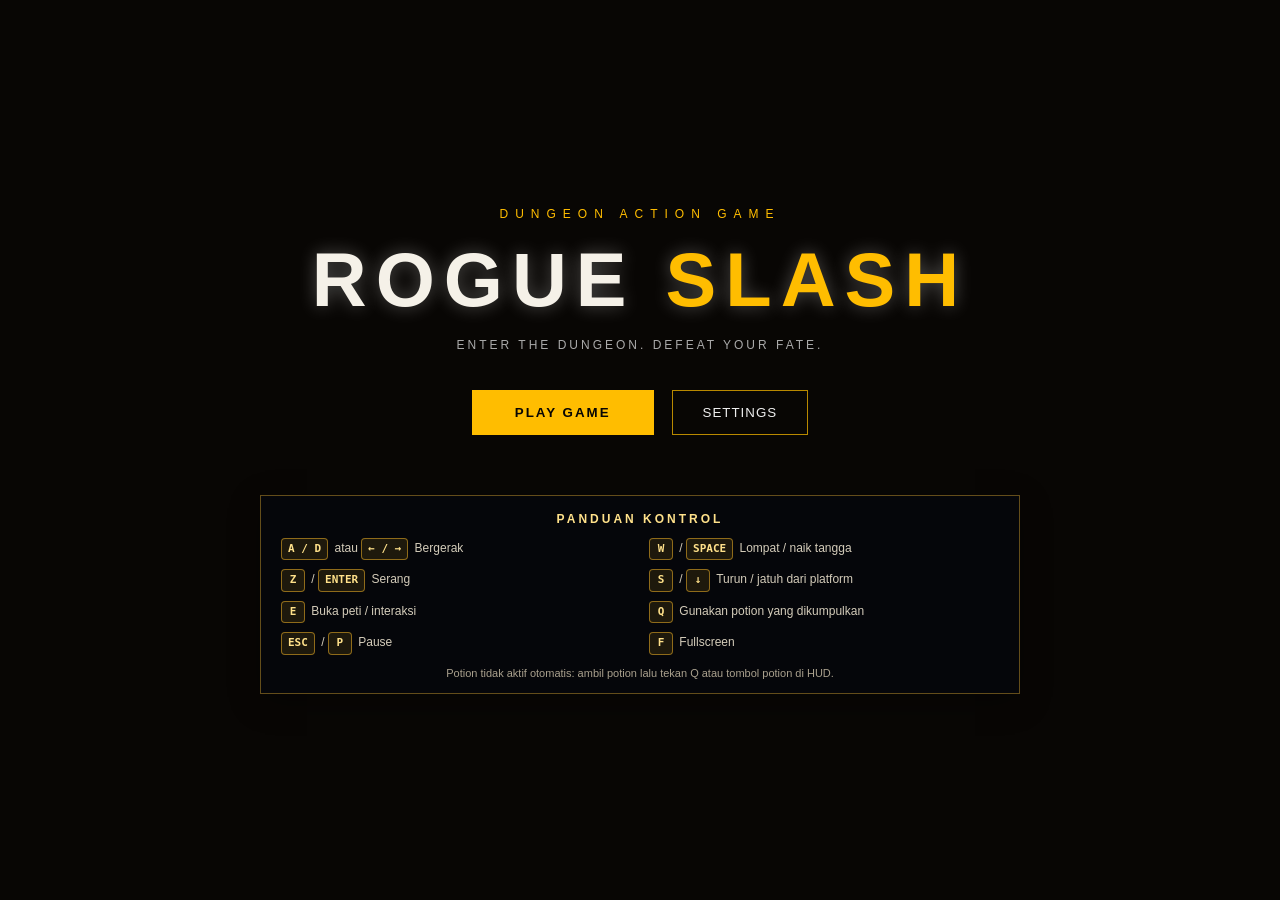
==== index.html @ 0fc967c1 "Add files via upload" ====
<!DOCTYPE html>
<html lang="id">
<head>
    <meta charset="UTF-8">
    <meta name="viewport" content="width=device-width, initial-scale=1.0, viewport-fit=cover">
    <title>ROGUE SLASH</title>
    <link rel="stylesheet" href="style.css">
</head>
<body>

    <canvas id="gameCanvas"></canvas>
    <div id="fps-counter">0 FPS</div>

    <!-- HUD GAME -->
    <div id="game-hud" aria-hidden="true">
        <div id="hp-widget">
            <canvas id="hpCanvas" width="780" height="73"></canvas>
            <div id="stage-label">STAGE I-1</div>
            <div id="buff-bar" aria-label="Persediaan potion">
                <span class="buff" data-buff="atk" title="Potion damage"><i></i><b>x0</b></span>
                <span class="buff" data-buff="spd" title="Potion speed"><i></i><b>x0</b></span>
                <span class="buff" data-buff="hp" title="Potion healing"><i></i><b>x0</b></span>
            </div>
            <button id="potion-button" type="button" onclick="consumePotion()" aria-label="Gunakan potion (Q)">
                <span id="potion-count">0</span><small>Q / GUNAKAN</small>
            </button>
        </div>

        <div id="top-game-buttons">
            <button id="pause-button" type="button"
                    onclick="togglePause()" aria-label="Pause" title="Pause (Esc / P)"></button>

            <button id="btn-fullscreen" type="button" onclick="toggleFullscreen(); this.blur();"
                    aria-label="Fullscreen" title="Fullscreen (F)"></button>
        </div>

        <div id="minimap-widget">
            <canvas id="minimapCanvas" width="420" height="170"></canvas>
            <img src="assets/img/frame_minimap.png" alt="" class="minimap-frame">
        </div>
    </div>

    <button id="interact-prompt" type="button" onclick="interactNearby()" aria-hidden="true">E · BUKA PETI</button>
    <div id="control-feedback" aria-live="polite"></div>

    <!-- BANNER AWAL STAGE -->
    <div id="stage-banner" aria-live="polite">
        <p class="sb-eyebrow">DUNGEON</p>
        <h1 id="sb-title">STAGE I-1</h1>
        <div class="sb-line"></div>
        <p id="sb-note"></p>
    </div>

    <!-- PAUSE MENU -->
    <section id="pause-screen" aria-hidden="true">
        <div class="pause-panel">
            <p class="pause-eyebrow">ROGUE SLASH</p>
            <h1>PAUSED</h1>
            <button class="gold-button" type="button" onclick="resumeGame()">RESUME</button>
            <button class="outline-button" type="button" onclick="openPauseSettings()">SETTINGS</button>
            <button class="outline-button" type="button" onclick="quitToMenu()">MAIN MENU</button>
        </div>
    </section>

    <!-- STAGE CLEAR: artwork sudah memuat judul, label statistik, dan tombol NEXT STAGE.
         Area klik dibuat transparan agar tidak menggandakan teks/tombol di atas aset. -->
    <section id="clear-screen" class="end-screen" aria-hidden="true">
        <div class="end-wrap asset-end-wrap">
            <div class="art-panel victory-art">
                <div class="art-stats" aria-live="polite">
                    <span id="cl-v0">0</span><span id="cl-v1">0</span><span id="cl-v2">0:00</span>
                </div>
                <button id="cl-next" class="asset-hotspot next-hotspot" type="button"
                        onclick="nextStage()" aria-label="Next Stage" title="Next Stage"></button>
            </div>
            <div class="asset-end-actions" aria-label="Aksi setelah stage selesai">
                <button id="cl-menu" class="asset-image-button" type="button" onclick="quitToMenu()"
                        aria-label="Main Menu" title="Main Menu">
                    <img src="assets/img/ui_main_menu.png" alt="Main Menu" draggable="false">
                </button>
                <button id="cl-retry" class="asset-image-button" type="button" onclick="retryStage()"
                        aria-label="Ulangi Stage" title="Ulangi Stage">
                    <img src="assets/img/ui_retry_stage.png" alt="Restart Level" draggable="false">
                </button>
            </div>
        </div>
    </section>

    <!-- GAME OVER: kedua tombol sudah tercetak di lose.png. -->
    <section id="death-screen" class="end-screen" aria-hidden="true">
        <div class="end-wrap asset-end-wrap">
            <div class="art-panel failed-art">
                <div class="art-stats" aria-live="polite">
                    <span id="dt-v0">0</span><span id="dt-v1">0</span><span id="dt-v2">0:00</span>
                </div>
                <button id="dt-retry" class="asset-hotspot death-retry-hotspot" type="button"
                        onclick="restartRun()" aria-label="Restart Level" title="Restart Level"></button>
                <button id="dt-menu" class="asset-hotspot death-menu-hotspot" type="button"
                        onclick="quitToMenu()" aria-label="Main Menu" title="Main Menu"></button>
            </div>
        </div>
    </section>

    <!-- LOADING -->
    <section id="loading-screen" aria-hidden="true">
        <div class="ld-box">
            <p class="eyebrow">ROGUE SLASH</p>
            <h2 id="ld-title">MEMUAT...</h2>
            <div class="ld-bar"><div id="ld-fill"></div></div>
            <p id="ld-step">Menyiapkan aset</p>
            <p id="ld-tip"></p>
        </div>
    </section>

    <!-- UI LAYER -->
    <div id="ui-layer">

        <!-- MAIN MENU -->
        <section id="main-menu" class="screen active">
            <div class="main-panel">
                <p class="eyebrow">DUNGEON ACTION GAME</p>
                <h1>ROGUE <span>SLASH</span></h1>
                <p class="menu-subtitle">
                    ENTER THE DUNGEON. DEFEAT YOUR FATE.
                </p>

                <div class="menu-buttons">
                    <button class="gold-button" id="btn-play" onclick="openCharSelect()">
                        PLAY GAME
                    </button>
                    <button class="outline-button" onclick="showScreen('settings')">
                        SETTINGS
                    </button>
                </div>
                <p class="menu-best" id="menu-best"></p>
                <div class="controls-guide" aria-label="Panduan tombol permainan">
                    <h2>PANDUAN KONTROL</h2>
                    <div class="guide-grid">
                        <span><kbd>A / D</kbd> atau <kbd>← / →</kbd> Bergerak</span>
                        <span><kbd>W</kbd> / <kbd>SPACE</kbd> Lompat / naik tangga</span>
                        <span><kbd>Z</kbd> / <kbd>ENTER</kbd> Serang</span>
                        <span><kbd>S</kbd> / <kbd>↓</kbd> Turun / jatuh dari platform</span>
                        <span><kbd>E</kbd> Buka peti / interaksi</span>
                        <span><kbd>Q</kbd> Gunakan potion yang dikumpulkan</span>
                        <span><kbd>ESC</kbd> / <kbd>P</kbd> Pause</span>
                        <span><kbd>F</kbd> Fullscreen</span>
                    </div>
                    <p>Potion tidak aktif otomatis: ambil potion lalu tekan Q atau tombol potion di HUD.</p>
                </div>
            </div>
        </section>

        <!-- PILIH KARAKTER -->
        <section id="char-select" class="screen">
            <div class="cs-shell">
                <p class="eyebrow">NEW RUN</p>
                <h1>PILIH KARAKTER</h1>

                <div class="cs-cards" id="cs-cards">
                    <button class="cs-card selected" data-hero="knight" type="button">
                        <canvas width="220" height="260"></canvas>
                        <h2>KSATRIA</h2>
                        <p>Seimbang. Tebasan kuat.</p>
                        <span class="cs-stat">DAMAGE 25 &middot; SPEED 5.0</span>
                    </button>
                    <button class="cs-card" data-hero="knightess" type="button">
                        <canvas width="220" height="260"></canvas>
                        <h2>KSATRIA PUTRI</h2>
                        <p>Gesit. Serangan cepat.</p>
                        <span class="cs-stat">DAMAGE 22 &middot; SPEED 5.5</span>
                    </button>
                </div>

                <div class="cs-skin">
                    <span class="cs-skin-title">SKIN</span>
                    <div id="skin-list"></div>
                </div>

                <div class="cs-actions">
                    <button class="outline-button" onclick="showScreen('main-menu')">KEMBALI</button>
                    <button class="gold-button" onclick="confirmCharacter()">MULAI RUN</button>
                </div>
            </div>
        </section>

        <!-- SETTINGS -->
        <section id="settings" class="screen">
            <div class="settings-shell">
                <header class="settings-header">
                    <h1>SETTINGS</h1>
                    <button class="outline-button"
                            onclick="showScreen('key-bindings')">
                        KEY BINDINGS
                    </button>
                </header>

                <p class="settings-note">
                    SOME SETTINGS CAN ONLY BE CHANGED IN THE MAIN MENU
                </p>

                <div class="settings-layout">
                    <nav class="settings-nav">
                        <button class="nav-tab active"
                                onclick="selectSettingsTab('game', this)">
                            Game
                        </button>
                        <button class="nav-tab"
                                onclick="selectSettingsTab('controls', this)">
                            Controls
                        </button>
                        <button class="nav-tab"
                                onclick="selectSettingsTab('video', this)">
                            Video
                        </button>
                        <button class="return-button"
                                onclick="settingsReturn()">
                            Return
                        </button>
                    </nav>

                    <div class="settings-panel">

                        <div id="tab-game" class="settings-tab active">
                            <h2>GAME</h2>

                            <div class="setting-row">
                                <label for="diff-select">Difficulty</label>
                                <select id="diff-select">
                                    <option value="0.5">Easy</option>
                                    <option value="1" selected>Standard</option>
                                    <option value="2">Hard</option>
                                </select>
                            </div>

                            <div class="setting-row">
                                <label for="sound-toggle">Sound effects</label>
                                <input type="checkbox" id="sound-toggle" checked>
                            </div>
                        </div>

                        <div id="tab-controls" class="settings-tab">
                            <h2>CONTROLS</h2>

                            <div class="setting-row">
                                <span>Move left / right</span>
                                <strong>A / D</strong>
                            </div>

                            <div class="setting-row">
                                <span>Jump</span>
                                <strong>W / SPACE</strong>
                            </div>

                            <div class="setting-row">
                                <span>Attack</span>
                                <strong>Z / ENTER</strong>
                            </div>

                            <div class="setting-row">
                                <label for="mobile-controls-toggle">
                                    Show touch UI buttons
                                </label>
                                <input type="checkbox"
                                       id="mobile-controls-toggle" checked>
                            </div>

                            <p class="small-note">
                                You can hide or show the on-screen control buttons.
                            </p>
                        </div>

                        <div id="tab-video" class="settings-tab">
                            <h2>VIDEO</h2>

                            <div class="setting-row">
                                <span>Display mode</span>
                                <button class="small-gold-button"
                                        onclick="toggleFullscreen()">
                                    FULLSCREEN
                                </button>
                            </div>

                            <div class="setting-row">
                                <label for="quality-select">Graphics quality</label>
                                <select id="quality-select">
                                    <option value="low">Rendah</option>
                                    <option value="medium" selected>Sedang</option>
                                    <option value="high">Tinggi</option>
                                </select>
                            </div>
                            <p class="small-note">
                                Rendah: resolusi render 65%, tanpa cahaya &amp; bayangan (paling lancar).
                                Sedang: seimbang. Tinggi: resolusi penuh dan semua efek.
                            </p>

                            <div class="setting-row">
                                <label for="fps-toggle">Tampilkan FPS</label>
                                <input type="checkbox" id="fps-toggle">
                            </div>
                        </div>

                    </div>
                </div>
            </div>
        </section>

        <!-- KEY BINDINGS -->
        <section id="key-bindings" class="screen">
            <div class="simple-panel">
                <h1>KEY BINDINGS</h1>

                <div class="setting-row">
                    <span>Movement</span>
                    <strong>A / D</strong>
                </div>

                <div class="setting-row">
                    <span>Jump</span>
                    <strong>W / SPACE</strong>
                </div>

                <div class="setting-row">
                    <span>Attack</span>
                    <strong>Z / ENTER</strong>
                </div>

                <div class="setting-row">
                    <span>Drop through platform</span>
                    <strong>S / DOWN</strong>
                </div>

                <button class="return-button"
                        onclick="showScreen('settings')">
                    RETURN
                </button>
            </div>
        </section>
    </div>

    <!-- MOBILE CONTROLS (sprite dipotong dari assets/img/UI_button.png) -->
    <div id="mobile-ui" aria-label="Kontrol sentuh">
        <div class="mobile-group">
            <button id="ui-kiri" class="touch-btn" data-label="KIRI" aria-label="Kiri"></button>
            <button id="ui-kanan" class="touch-btn" data-label="KANAN" aria-label="Kanan"></button>
        </div>
        <div class="mobile-group">
            <button id="ui-turun" class="touch-btn" data-label="TURUN" aria-label="Turun"></button>
            <button id="ui-lompat" class="touch-btn" data-label="LOMPAT" aria-label="Lompat"></button>
            <button id="ui-potion" class="touch-btn" data-label="POTION" aria-label="Gunakan potion"></button>
            <button id="ui-serang" class="touch-btn" data-label="SERANG" aria-label="Serang"></button>
        </div>
    </div>

    <script src="config.js"></script>
    <script src="sprites.js"></script>
    <script src="worldgen.js"></script>
    <script src="enemy-ai.js"></script>
    <script src="main.js"></script>
</body>
</html>
---- style.css ----
* {
    box-sizing: border-box;
    margin: 0;
    padding: 0;
}

:root {
    --gold: #b88900;
    --gold-bright: #ffbd00;
    --background: #080604;
    --panel: rgba(24, 17, 5, 0.94);
    --white: #f5f1e8;
    --muted: #99948b;
}

body {
    width: 100vw;
    height: 100vh;
    overflow: hidden;
    background: var(--background);
    color: var(--white);
    font-family: "Segoe UI", Arial, sans-serif;
}

#gameCanvas {
    display: block;
    width: 100vw;
    height: 100vh;
    background: #000;
}

/* MENU LAYER */

#ui-layer {
    position: fixed;
    inset: 0;
    z-index: 50;
    display: flex;
    justify-content: center;
    align-items: center;
    background:
        linear-gradient(rgba(8, 6, 4, 0.80), rgba(8, 6, 4, 0.93)),
        url("assets/img/bg_dungeon.png") center / cover no-repeat,
        #080604;
}

.screen {
    display: none;
    width: 100%;
    height: 100%;
    justify-content: center;
    align-items: center;
}

.screen.active {
    display: flex;
}

.main-panel {
    text-align: center;
    padding: 35px;
}

.eyebrow {
    color: var(--gold-bright);
    letter-spacing: 7px;
    font-size: 12px;
}

#main-menu h1 {
    font-size: clamp(42px, 7vw, 76px);
    letter-spacing: 9px;
    margin: 15px 0;
    text-shadow: 0 0 18px rgba(255,255,255,0.3);
}

#main-menu h1 span {
    color: var(--gold-bright);
}

.menu-subtitle {
    color: #aaa;
    letter-spacing: 3px;
    font-size: 12px;
    margin-bottom: 38px;
}

.menu-buttons {
    display: flex;
    justify-content: center;
    gap: 18px;
}

.menu-hint {
    margin-top: 34px;
    color: #8d887d;
    font-size: 11px;
    letter-spacing: 2px;
}

/* BUTTONS */

.gold-button,
.outline-button,
.return-button,
.nav-tab,
.small-gold-button {
    font-family: inherit;
    cursor: pointer;
    transition: 0.2s ease;
}

.gold-button {
    padding: 14px 42px;
    color: #080604;
    background: var(--gold-bright);
    border: 1px solid var(--gold-bright);
    font-weight: bold;
    letter-spacing: 2px;
}

.gold-button:hover {
    background: #ffe08a;
    box-shadow: 0 0 18px rgba(255,189,0,0.35);
}

.outline-button {
    padding: 13px 30px;
    color: #eee;
    background: transparent;
    border: 1px solid var(--gold);
    letter-spacing: 1px;
}

.outline-button:hover {
    background: rgba(184,137,0,0.16);
    color: white;
}

/* SETTINGS */

.settings-shell {
    width: min(1000px, 84vw);
    padding: 20px 0;
}

.settings-header {
    display: flex;
    justify-content: space-between;
    align-items: center;
}

.settings-header h1 {
    font-size: clamp(34px, 4vw, 52px);
    font-weight: 400;
    letter-spacing: 2px;
    margin-bottom: 18px;
    text-shadow: 0 0 12px rgba(255,255,255,0.3);
}

.settings-note {
    color: #888;
    font-size: 12px;
    margin: 0 0 8px 286px;
}

.settings-layout {
    display: grid;
    grid-template-columns: 250px 1fr;
    gap: 32px;
}

.settings-nav {
    display: flex;
    flex-direction: column;
    gap: 9px;
    min-height: 365px;
}

.nav-tab {
    width: 100%;
    padding: 13px 14px;
    text-align: left;
    color: #ddd;
    background: transparent;
    border: 1px solid #9b7400;
    font-size: 20px;
}

.nav-tab.active {
    border-color: var(--gold-bright);
    background: rgba(184,137,0,0.12);
    box-shadow: inset 3px 0 var(--gold-bright);
}

.return-button {
    margin-top: auto;
    padding: 13px 20px;
    color: #eee;
    background: transparent;
    border: 1px solid var(--gold);
    font-size: 19px;
    letter-spacing: 1px;
}

.return-button:hover {
    background: rgba(184,137,0,0.16);
}

.settings-panel,
.simple-panel {
    min-height: 365px;
    padding: 22px;
    border: 2px solid #8b6800;
    background: var(--panel);
    box-shadow: 0 0 0 5px rgba(184,137,0,0.05), 0 0 22px #000;
    position: relative;
}

.settings-panel::before,
.settings-panel::after {
    content: "";
    position: absolute;
    width: 52px;
    height: 8px;
    border-color: var(--gold);
    border-style: solid;
}

.settings-panel::before {
    top: -5px;
    left: -5px;
    border-width: 2px 0 0 2px;
}

.settings-panel::after {
    bottom: -5px;
    right: -5px;
    border-width: 0 2px 2px 0;
}

.settings-tab {
    display: none;
}

.settings-tab.active {
    display: block;
}

.settings-tab h2,
.simple-panel h1 {
    margin-bottom: 22px;
    font-size: 25px;
    letter-spacing: 1px;
}

.settings-tab h2::after {
    content: "";
    display: inline-block;
    width: 24px;
    border-bottom: 2px solid var(--gold);
    margin-left: 8px;
}

.setting-row {
    display: flex;
    justify-content: space-between;
    align-items: center;
    gap: 20px;
    padding: 13px 14px;
    color: #eee;
    font-size: 18px;
    border-bottom: 1px solid rgba(184,137,0,0.15);
}

.setting-row strong {
    color: #e0c47a;
    font-size: 15px;
    font-weight: 500;
}

.setting-row select {
    width: 210px;
    padding: 9px;
    color: #eee;
    background: #29251d;
    border: none;
    outline: none;
}

.setting-row input {
    width: 20px;
    height: 20px;
    accent-color: var(--gold-bright);
}

.small-note {
    color: var(--muted);
    margin: 20px 14px;
    font-size: 13px;
}

.small-gold-button {
    padding: 9px 13px;
    color: white;
    background: #29251d;
    border: 1px solid var(--gold);
}

.simple-panel {
    width: min(600px, 90vw);
    min-height: 300px;
}

.simple-panel .return-button {
    width: 100%;
    margin-top: 25px;
}

/* MOBILE CONTROLS */

#mobile-ui {
    position: fixed;
    bottom: 16px;
    left: 0;
    width: 100%;
    display: none;
    justify-content: space-between;
    padding: 0 22px;
    z-index: 40;
    pointer-events: none;
}

.mobile-group {
    display: flex;
    gap: 12px;
    pointer-events: auto;
}

.touch-btn {
    width: clamp(66px, 12vw, 96px);
    aspect-ratio: 473 / 493;
    border: 0;
    padding: 0;
    background-color: transparent;
    image-rendering: pixelated;
    touch-action: none;
    user-select: none;
    -webkit-tap-highlight-color: transparent;
    opacity: .88;
}

.touch-btn:active {
    filter: brightness(1.45);
    transform: scale(.94);
}

/* GAME HUD */

#game-hud {
    position: fixed;
    inset: 0;
    z-index: 35;
    pointer-events: none;
    display: none;
}

body.game-active #game-hud {
    display: block;
}

#hp-widget {
    position: absolute;
    left: 14px;
    top: 10px;
    width: clamp(240px, 30vw, 460px);
}

#hpCanvas {
    display: block;
    width: 100%;
    aspect-ratio: 2595 / 244;
    height: auto;
}

/* PAUSE DAN FULLSCREEN DI TENGAH ATAS */

#top-game-buttons {
    position: absolute;
    top: 10px;
    left: 50%;
    transform: translateX(-50%);
    display: flex;
    align-items: center;
    gap: 12px;
    pointer-events: auto;
}

#pause-button {
    width: clamp(46px, 4.6vw, 66px);
    aspect-ratio: 1 / 1;
    border: 0;
    padding: 0;
    background-color: transparent;
    cursor: pointer;
    image-rendering: pixelated;
    transition: transform .12s;
}

#pause-button:active {
    transform: scale(.94);
}

#btn-fullscreen {
    padding: 9px 14px;
    color: var(--gold-bright);
    background: rgba(0,0,0,.82);
    border: 1px solid var(--gold);
    cursor: pointer;
    letter-spacing: 1px;
    font-family: inherit;
    font-size: 13px;
}

#btn-fullscreen:hover {
    background: rgba(90,65,12,.9);
}

/* MINIMAP */

#minimap-widget {
    position: absolute;
    top: 10px;
    right: 14px;
    width: clamp(190px, 22vw, 320px);
    aspect-ratio: 2 / 1;
}

.minimap-frame {
    position: absolute;
    inset: 0;
    width: 100%;
    height: 100%;
    object-fit: fill;
    z-index: 1;
    pointer-events: none;
}

/* kanvas ditaruh DI ATAS frame karena bagian dalam frame berwarna hitam solid */
#minimapCanvas {
    position: absolute;
    left: 8.3%;
    top: 16.6%;
    width: 83.4%;
    height: 66.8%;
    z-index: 2;
}

/* PAUSE SCREEN */

#pause-screen {
    display: none;
    position: fixed;
    inset: 0;
    z-index: 120;
    align-items: center;
    justify-content: center;
    background: rgba(0,0,0,.76);
    
}

#pause-screen.active {
    display: flex;
}

.pause-panel {
    width: min(390px,90vw);
    padding: 32px;
    text-align: center;
    background: linear-gradient(145deg,rgba(35,27,18,.98),rgba(10,9,13,.98));
    border: 2px solid #c99b2d;
    box-shadow: 0 0 0 5px rgba(201,155,45,.12),0 18px 60px #000;
}

.pause-eyebrow {
    color: #c99b2d;
    letter-spacing: 5px;
    font-size: 11px;
}

.pause-panel h1 {
    color: #ffe18a;
    letter-spacing: 5px;
    margin: 10px 0 24px;
}

.pause-panel button {
    display: block;
    width: 100%;
    margin: 10px 0;
}

body:not(.game-active) #game-hud {
    display: none;
}

body.hide-mobile-ui #mobile-ui {
    display: none !important;
}

/* RESPONSIVE */

@media (max-width: 700px) {
    .settings-shell { width: 92vw; }
    .settings-header h1 { font-size: 34px; }
    .settings-note { margin-left: 0; font-size: 10px; }
    .settings-layout { grid-template-columns: 105px 1fr; gap: 10px; }
    .settings-nav { min-height: 330px; }
    .nav-tab { font-size: 15px; padding: 12px 8px; }
    .return-button { font-size: 14px; padding: 10px 5px; }
    .settings-panel { min-height: 330px; padding: 14px 10px; }
    .settings-tab h2 { font-size: 20px; }
    .setting-row { padding: 11px 4px; font-size: 14px; flex-wrap: wrap; gap: 8px; }
    .setting-row select { width: 100%; }
    .setting-row strong { font-size: 12px; }
    .settings-header .outline-button { padding: 10px; font-size: 11px; }
    .menu-buttons { flex-direction: column; }
    .menu-hint { display: none; }

    #mobile-ui { padding: 0 12px; }
    #hp-widget { width: 210px; top: 6px; left: 6px; }
    #top-game-buttons { top: 6px; gap: 5px; }
    #btn-fullscreen { padding: 7px; font-size: 10px; }
    #minimap-widget { top: 56px; right: 6px; width: 150px; }
}

/* layar pendek (HP landscape): tombol sentuh dikecilkan agar tidak menutupi karakter */
@media (max-height: 480px) {
    .touch-btn { width: 54px; opacity: .72; }
    #mobile-ui { bottom: 6px; }
    .mobile-group { gap: 8px; }
}

/* =========================================================
   TAMBAHAN: pilih karakter, loading, banner stage, layar akhir
========================================================= */

.menu-best {
    margin-top: 18px;
    color: #c99b2d;
    font-size: 12px;
    letter-spacing: 3px;
    min-height: 14px;
}

/* ---- pilih karakter ---- */
.cs-shell {
    width: min(760px, 94vw);
    padding: 26px 30px 30px;
    text-align: center;
    background: linear-gradient(145deg, rgba(35,27,18,.96), rgba(10,9,13,.97));
    border: 2px solid #c99b2d;
    box-shadow: 0 0 0 5px rgba(201,155,45,.12), 0 18px 60px #000;
}
.cs-shell h1 { color: #ffe18a; letter-spacing: 5px; margin: 6px 0 18px; font-size: 30px; }
.cs-cards { display: flex; gap: 18px; justify-content: center; }
.cs-card {
    flex: 1; max-width: 300px;
    padding: 14px 10px 14px;
    background: rgba(0,0,0,.45);
    border: 2px solid rgba(201,155,45,.35);
    color: #e8dfc8; cursor: pointer; font-family: inherit;
    transition: transform .12s, border-color .12s, box-shadow .12s;
}
.cs-card:hover { transform: translateY(-3px); border-color: #c99b2d; }
.cs-card.selected {
    border-color: #ffd34e;
    box-shadow: 0 0 0 3px rgba(255,211,78,.18), 0 0 28px rgba(255,190,60,.25);
    background: rgba(70,50,10,.35);
}
.cs-card canvas { width: 100%; max-width: 200px; aspect-ratio: 220 / 260; display: block; margin: 0 auto 6px; }
.cs-card h2 { margin: 4px 0; color: #ffe18a; letter-spacing: 3px; font-size: 18px; }
.cs-card p { margin: 0 0 8px; color: #a39a85; font-size: 13px; }
.cs-stat { font-size: 11px; letter-spacing: 2px; color: #c99b2d; }

.cs-skin { margin-top: 20px; display: flex; align-items: center; justify-content: center; gap: 14px; flex-wrap: wrap; }
.cs-skin-title { color: #c99b2d; letter-spacing: 4px; font-size: 12px; }
#skin-list { display: flex; gap: 10px; flex-wrap: wrap; justify-content: center; }
.skin-slot {
    padding: 9px 16px; font-family: inherit; font-size: 12px; letter-spacing: 2px;
    background: rgba(0,0,0,.5); border: 1px solid #6e5a22; color: #cbbf9d; cursor: pointer;
}
.skin-slot.selected { border-color: #ffd34e; color: #ffe18a; background: rgba(90,65,12,.55); }
.skin-slot.locked { opacity: .45; cursor: not-allowed; }
.cs-actions { margin-top: 24px; display: flex; gap: 16px; justify-content: center; }

/* ---- loading ---- */
#loading-screen {
    display: none; position: fixed; inset: 0; z-index: 200;
    align-items: center; justify-content: center;
    background:
        linear-gradient(rgba(6,5,4,.86), rgba(6,5,4,.95)),
        url("assets/img/bg_dungeon.png") center / cover no-repeat, #050403;
}
#loading-screen.active { display: flex; }
.ld-box { width: min(520px, 88vw); text-align: center; }
.ld-box .eyebrow { color: #c99b2d; letter-spacing: 5px; font-size: 11px; }
.ld-box h2 { color: #ffe18a; letter-spacing: 6px; font-size: 34px; margin: 8px 0 22px; }
.ld-bar {
    height: 18px; padding: 3px; border: 2px solid #c99b2d; background: rgba(0,0,0,.7);
    box-shadow: 0 0 0 4px rgba(201,155,45,.10);
}
#ld-fill {
    height: 100%; width: 0%;
    background: linear-gradient(#ffe48a, #d49a1c);
    transition: width .15s linear;
}
#ld-step { margin: 12px 0 0; color: #cbbf9d; letter-spacing: 3px; font-size: 12px; }
#ld-tip { margin: 22px auto 0; max-width: 460px; color: #8d887d; font-size: 13px; line-height: 1.5; min-height: 40px; }

/* ---- banner awal stage ---- */
#stage-banner {
    position: fixed; left: 0; right: 0; top: 30%; z-index: 60;
    text-align: center; pointer-events: none; opacity: 0;
}
#stage-banner.show { animation: stageBanner 2.7s ease-out forwards; }
.sb-eyebrow { margin: 0; color: #c99b2d; letter-spacing: 8px; font-size: 14px; }
#sb-title {
    margin: 4px 0 8px; font-size: clamp(44px, 9vw, 96px); letter-spacing: 10px;
    color: #ffe18a; text-shadow: 0 0 24px rgba(255,170,40,.55), 0 4px 0 #6b4a0c, 0 8px 22px #000;
}
.sb-line { width: min(420px, 60vw); height: 3px; margin: 0 auto 12px;
    background: linear-gradient(90deg, transparent, #ffd34e, transparent); }
#sb-note { margin: 0; color: #f1e6c4; letter-spacing: 2px; font-size: clamp(13px, 1.7vw, 18px); text-shadow: 0 2px 8px #000; }
@keyframes stageBanner {
    0%   { opacity: 0; transform: translateY(14px) scale(.96); }
    14%  { opacity: 1; transform: none; }
    78%  { opacity: 1; }
    100% { opacity: 0; transform: translateY(-8px); }
}

/* ---- label stage & buff di HUD ---- */
#stage-label {
    margin: 4px 0 0 6px; color: #ffe18a; font-weight: 700; letter-spacing: 3px; font-size: 13px;
    text-shadow: 0 2px 6px #000;
}
#buff-bar { display: flex; gap: 14px; margin: 6px 0 0 6px; }
.buff { position: relative; width: 30px; height: 46px; display: block; }
.buff i { position: absolute; left: 6px; top: 8px; width: 18px; height: 29px; display: block; }
.buff b { position: absolute; right: -6px; bottom: -3px; color: #fff; font-size: 12px; text-shadow: 0 1px 4px #000, 0 0 3px #000; }

#fps-counter {
    position: fixed; left: 8px; bottom: 6px; z-index: 300; display: none;
    padding: 2px 7px; font: 700 12px/1.4 Consolas, monospace; color: #8dff9c;
    background: rgba(0,0,0,.55); pointer-events: none;
}

/* ---- layar akhir (stage clear / death) ---- */
.end-screen {
    display: none; position: fixed; inset: 0; z-index: 130;
    align-items: center; justify-content: center;
    background: rgba(0,0,0,.78); overflow-y: auto;
}
.end-screen.active { display: flex; animation: endFade .45s ease-out; }
@keyframes endFade { from { opacity: 0; } to { opacity: 1; } }
.end-wrap { width: min(880px, 94vw); text-align: center; padding: 14px 0; }
.spr { background-repeat: no-repeat; image-rendering: pixelated; margin-left: auto; margin-right: auto; }
#cl-banner, #dt-banner { width: min(560px, 80vw); }
#cl-title { width: min(330px, 60vw); margin-top: 4px; }
.end-sub { margin: 6px 0 10px; color: #ffe18a; letter-spacing: 4px; font-weight: 700; font-size: clamp(14px, 2vw, 20px); }
.end-note { margin: 0 0 18px; color: #a39a85; font-size: 13px; letter-spacing: 1px; }
.cl-stats { display: flex; gap: 10px; justify-content: center; margin: 10px 0 16px; }
.cl-stats .stat { position: relative; flex: 1; max-width: 290px; }
.stat .val {
    position: absolute; left: 72%; top: 15%; width: 25%; height: 70%;
    display: flex; align-items: center; justify-content: center;
    color: #ffe18a; font-weight: 800; font-size: clamp(11px, 1.8vw, 20px); text-shadow: 0 2px 4px #000;
}
.end-buttons { display: flex; gap: 12px; justify-content: center; align-items: center; }
.spr-btn {
    flex: 1; max-width: 270px; border: 0; padding: 0; background-color: transparent; cursor: pointer;
    image-rendering: pixelated; transition: transform .1s;
}
.spr-btn:hover { transform: scale(1.03); }
.spr-btn:active { transform: scale(.97); }
.end-buttons.two .spr-btn { max-width: 300px; }

@media (max-width: 700px) {
    .cs-cards { gap: 8px; }
    .cs-shell { padding: 16px 12px 18px; }
    .cs-card h2 { font-size: 14px; letter-spacing: 1px; }
    .cs-card p { font-size: 11px; }
    .cs-stat { font-size: 9px; letter-spacing: 1px; }
    #stage-label { font-size: 11px; }
    .end-buttons { gap: 6px; }
}
@media (max-height: 480px) {
    .cs-card canvas { max-width: 110px; }
    .cs-shell h1 { font-size: 20px; margin-bottom: 8px; }
    .cs-skin { margin-top: 8px; } .cs-actions { margin-top: 10px; }
    #buff-bar, #stage-label { display: none; }
}

/* =========================================================
   PERBAIKAN UI, PANDUAN KONTROL & FEEDBACK INPUT
========================================================= */
.controls-guide {
    width: min(760px, 92vw);
    margin: 28px auto 0;
    padding: 16px 20px 14px;
    text-align: left;
    background: rgba(5, 7, 13, .76);
    border: 1px solid rgba(201, 155, 45, .48);
    box-shadow: 0 8px 30px rgba(0,0,0,.32);
}
.controls-guide h2 {
    margin-bottom: 12px;
    color: #ffe18a;
    font-size: 12px;
    letter-spacing: 3px;
    text-align: center;
}
.guide-grid {
    display: grid;
    grid-template-columns: repeat(2, minmax(0, 1fr));
    gap: 9px 18px;
    color: #d4ccba;
    font-size: 12px;
}
kbd {
    display: inline-block;
    min-width: 24px;
    padding: 2px 6px;
    margin-right: 3px;
    color: #ffe18a;
    text-align: center;
    font: 700 11px/1.5 Consolas, monospace;
    background: rgba(255,190,40,.10);
    border: 1px solid rgba(255,190,40,.5);
    border-radius: 4px;
}
.controls-guide p {
    margin-top: 12px;
    color: #aaa18e;
    text-align: center;
    font-size: 11px;
}

#pause-button, #btn-fullscreen {
    display: block;
    border: 0;
    padding: 0;
    background-color: transparent;
    background-repeat: no-repeat;
    cursor: pointer;
    image-rendering: pixelated;
    transition: filter .12s ease, transform .12s ease;
}
#pause-button { width: clamp(46px, 4.6vw, 66px); aspect-ratio: 714 / 738; }
#btn-fullscreen { width: clamp(46px, 4.6vw, 66px); aspect-ratio: 714 / 738; }
#pause-button:active, #btn-fullscreen:active, #btn-fullscreen.pressed {
    transform: scale(.92);
    filter: brightness(1.4);
}
#top-game-buttons { gap: 8px; }

#potion-button {
    position: absolute;
    top: 82px;
    left: 12px;
    display: flex;
    align-items: center;
    gap: 6px;
    min-width: 108px;
    height: 48px;
    padding: 4px 9px 4px 43px;
    color: #ffe18a;
    background: linear-gradient(90deg, rgba(8,13,25,.94), rgba(31,22,8,.94));
    border: 1px solid rgba(255,195,65,.75);
    border-radius: 8px;
    pointer-events: auto;
    cursor: pointer;
    box-shadow: 0 4px 14px rgba(0,0,0,.38);
}
#potion-button::before {
    content: "";
    position: absolute;
    left: 4px;
    top: 3px;
    width: 34px;
    height: 40px;
    background: url("assets/img/UI_button.png") no-repeat;
    background-size: 197px 110px;
    background-position: -81px -59px;
    image-rendering: pixelated;
}
#potion-count { font-size: 19px; font-weight: 800; min-width: 17px; }
#potion-button small { font-size: 9px; letter-spacing: 1px; line-height: 1.2; }
#potion-button:active, #potion-button.pressed { transform: translateY(2px) scale(.97); filter: brightness(1.35); }
#potion-button:disabled { opacity: .48; filter: grayscale(1); }

.buff { transition: transform .15s ease, filter .15s ease; }
.buff b { font-size: 11px; }
#interact-prompt {
    position: fixed;
    left: 50%;
    bottom: 118px;
    z-index: 46;
    display: none;
    transform: translateX(-50%);
    padding: 10px 18px;
    color: #fff2bd;
    font: 800 12px/1.2 Consolas, monospace;
    letter-spacing: 1px;
    background: rgba(12,16,29,.94);
    border: 1px solid #f3c44e;
    border-radius: 7px;
    box-shadow: 0 0 22px rgba(255,190,50,.25);
    cursor: pointer;
    pointer-events: auto;
}
#interact-prompt.show { display: block; animation: promptPulse 1s ease-in-out infinite alternate; }
@keyframes promptPulse { to { box-shadow: 0 0 28px rgba(255,190,50,.52); transform: translateX(-50%) translateY(-3px); } }
#control-feedback {
    position: fixed;
    left: 50%;
    bottom: 24px;
    z-index: 130;
    padding: 8px 15px;
    color: #fff1bf;
    font: 800 12px/1.2 Consolas, monospace;
    letter-spacing: 1.5px;
    background: rgba(6,10,20,.86);
    border: 1px solid rgba(255,208,94,.65);
    border-radius: 6px;
    opacity: 0;
    transform: translate(-50%, 10px);
    pointer-events: none;
    transition: opacity .12s ease, transform .12s ease;
}
#control-feedback.show { opacity: 1; transform: translate(-50%, 0); }
.touch-btn.pressed { filter: brightness(1.6) drop-shadow(0 0 8px rgba(255,210,84,.6)); transform: scale(.91); }
.touch-btn::after {
    content: attr(data-label);
    position: absolute;
    left: 0;
    right: 0;
    bottom: -13px;
    color: #ffe18a;
    font: 800 9px/1 Consolas, monospace;
    letter-spacing: 1px;
    text-shadow: 0 2px 4px #000;
    text-align: center;
    pointer-events: none;
}
.touch-btn { position: relative; }

/* Artwork stage-clear / failed memakai ukuran asli PNG 1024 x 572. */
.art-panel {
    position: relative;
    width: min(650px, 94vw);
    aspect-ratio: 1024 / 572;
    padding: 0;
    background-position: center;
    background-repeat: no-repeat;
    background-size: 100% 100%;
    filter: drop-shadow(0 18px 40px rgba(0,0,0,.5));
}
.victory-art { background-image: url("assets/img/victory.png"); }
.failed-art { background-image: url("assets/img/lose.png"); }
.art-panel .end-sub {
    position: absolute;
    top: 22%;
    left: 20%;
    width: 60%;
    margin: 0;
    font-size: clamp(10px, 1.3vw, 16px);
    color: #fff0b0;
    letter-spacing: 2px;
    text-shadow: 0 2px 4px #000;
}
.art-panel .end-note { display: none; }
.art-stats span {
    position: absolute;
    left: 73%;
    width: 18%;
    color: #fff0a9;
    font: 800 clamp(11px, 1.7vw, 19px)/1 Consolas, monospace;
    text-align: center;
    text-shadow: 0 2px 4px #000;
}
.art-stats span:nth-child(1) { top: 40%; }
.art-stats span:nth-child(2) { top: 55%; }
.art-stats span:nth-child(3) { top: 69%; }
.art-panel .end-buttons {
    position: absolute;
    left: 25%;
    right: 25%;
    bottom: 1.5%;
    display: flex;
    justify-content: center;
    gap: 7px;
}
.art-panel .end-buttons button {
    min-width: 0;
    padding: 9px 13px;
    font-size: clamp(9px, 1.2vw, 13px);
    letter-spacing: 1px;
    box-shadow: 0 2px 6px rgba(0,0,0,.4);
}
.art-panel .end-buttons.two { left: 28%; right: 28%; }
button:focus-visible { outline: 3px solid #fff1a8; outline-offset: 3px; }
button:active { filter: brightness(1.25); }

@media (max-width: 700px) {
    .main-panel { padding: 18px 12px; }
    .controls-guide { margin: 12px auto 0; padding: 10px 9px; width: min(94vw, 620px); max-height: 31vh; overflow-y: auto; }
    .guide-grid { grid-template-columns: 1fr 1fr; gap: 7px 8px; font-size: 10px; }
    .controls-guide p { font-size: 9px; }
    #main-menu h1 { letter-spacing: 4px; }
    .menu-subtitle { margin-bottom: 18px; }
    #potion-button { top: 70px; left: 6px; transform: scale(.88); transform-origin: top left; }
    #top-game-buttons { top: 6px; gap: 3px; }
    #pause-button, #btn-fullscreen { width: 42px; }
    #interact-prompt { bottom: 104px; }
    #mobile-ui { gap: 8px; padding: 0 10px 15px; }
    .mobile-group { gap: 7px; }
    .touch-btn { width: clamp(44px, 10vw, 72px); }
    .touch-btn::after { font-size: 7px; bottom: -10px; }
    .art-panel .end-buttons { left: 12%; right: 12%; gap: 4px; }
    .art-panel .end-buttons button { padding: 7px 8px; }
    .art-panel .end-sub { top: 22%; font-size: 10px; }
}
@media (max-height: 480px) {
    .touch-btn { width: 48px; }
    #mobile-ui { bottom: 3px; }
    #potion-button { top: 60px; }
}


/* =========================================================
   UI ART-FIRST REVISION
   Tombol/label yang sudah ada di PNG tidak digambar ulang oleh HTML.
========================================================= */
.end-screen {
    display: none;
    position: fixed;
    inset: 0;
    z-index: 130;
    align-items: center;
    justify-content: center;
    padding: clamp(12px, 2.5vh, 24px) 12px;
    overflow-y: auto;
    background: rgba(2, 5, 12, .84);
    overscroll-behavior: contain;
}
.end-screen.active { display: flex; animation: endFade .28s ease-out; }
.asset-end-wrap {
    width: min(650px, 94vw, calc((100vh - 34px) * 1.52));
    max-width: 100%;
    display: flex;
    flex-direction: column;
    align-items: center;
    justify-content: center;
    gap: clamp(5px, 1.1vh, 10px);
    padding: 0;
    margin: auto;
}
.asset-end-wrap .art-panel {
    position: relative;
    width: 100%;
    flex: 0 0 auto;
    aspect-ratio: 1024 / 572;
    padding: 0;
    background-position: center;
    background-repeat: no-repeat;
    background-size: 100% 100%;
    filter: drop-shadow(0 12px 26px rgba(0,0,0,.48));
}
.asset-end-wrap .victory-art { background-image: url("assets/img/victory.png"); }
.asset-end-wrap .failed-art { background-image: url("assets/img/lose.png"); }
.asset-end-wrap .end-sub,
.asset-end-wrap .end-note,
.asset-end-wrap .end-buttons { display: none !important; }
.asset-end-wrap .art-stats span {
    position: absolute;
    left: 72.5%;
    width: 9%;
    padding-right: 1%;
    color: #fff0a9;
    font: 800 clamp(12px, 1.55vw, 19px)/1 Consolas, monospace;
    text-align: right;
    text-shadow: 0 2px 4px #000, 0 0 5px #000;
    pointer-events: none;
}
.asset-end-wrap .art-stats span:nth-child(1) { top: 41.2%; }
.asset-end-wrap .art-stats span:nth-child(2) { top: 56.0%; }
.asset-end-wrap .art-stats span:nth-child(3) { top: 70.7%; }
.asset-hotspot {
    position: absolute;
    display: block;
    padding: 0;
    margin: 0;
    border: 0;
    border-radius: 10px;
    background: transparent;
    cursor: pointer;
    -webkit-tap-highlight-color: transparent;
    transition: filter .12s ease, transform .12s ease;
}
.asset-hotspot:hover { filter: brightness(1.15); }
.asset-hotspot:active { transform: scale(.97); filter: brightness(1.35); }
.asset-hotspot:focus-visible { outline: 3px solid #fff3ae; outline-offset: -4px; }
/* Posisi mengikuti tombol NEXT STAGE yang sudah tercetak pada victory.png. */
#cl-next { left: 33.8%; top: 81.2%; width: 32.5%; height: 16.2%; }
.asset-end-actions {
    display: flex;
    align-items: center;
    justify-content: center;
    gap: clamp(12px, 2vw, 22px);
    width: 100%;
    min-height: clamp(38px, 7.4vw, 52px);
}
.asset-image-button {
    display: block;
    flex: 0 0 auto;
    width: clamp(104px, 19vw, 142px);
    aspect-ratio: 200 / 90;
    padding: 0;
    border: 0;
    background: transparent;
    cursor: pointer;
    transition: transform .12s ease, filter .12s ease;
}
.asset-image-button img {
    display: block;
    width: 100%;
    height: 100%;
    object-fit: contain;
    image-rendering: pixelated;
    pointer-events: none;
}
.asset-image-button:hover { transform: translateY(-2px); filter: brightness(1.12); }
.asset-image-button:active { transform: scale(.96); filter: brightness(1.3); }
.asset-image-button:focus-visible { outline: 3px solid #fff3ae; outline-offset: 2px; border-radius: 8px; }
/* Hitbox transparan pas di atas dua tombol bawaan lose.png. */
#dt-retry { left: 30.2%; top: 81.3%; width: 19.2%; height: 15.4%; }
#dt-menu  { left: 50.5%; top: 81.3%; width: 19.2%; height: 15.4%; }

@media (max-width: 700px) {
    .asset-end-wrap { width: min(94vw, calc((100vh - 28px) * 1.45)); }
    .asset-image-button { width: clamp(88px, 24vw, 122px); }
    .asset-end-actions { gap: 10px; min-height: 36px; }
    .asset-end-wrap .art-stats span { font-size: clamp(10px, 2.6vw, 15px); }
}
@media (max-height: 520px) {
    .end-screen { padding-top: 6px; padding-bottom: 6px; }
    .asset-end-wrap { width: min(560px, 92vw, calc((100vh - 18px) * 1.52)); gap: 3px; }
    .asset-image-button { width: clamp(82px, 16vw, 112px); }
    .asset-end-actions { min-height: 30px; }
}
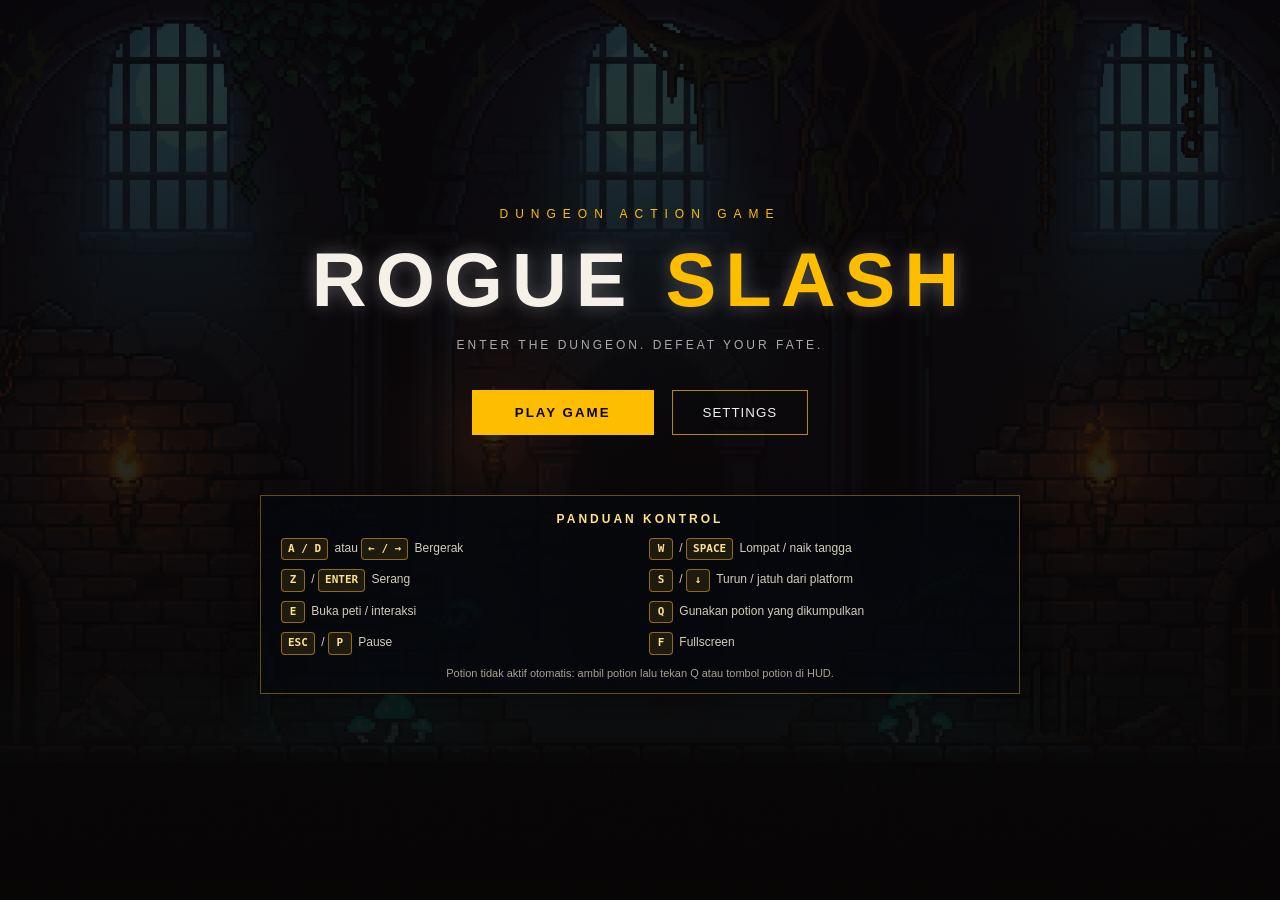
==== commit 1510a53c: "Refactor mobile controls section in index.html" ====
--- a/index.html
+++ b/index.html
@@ -337,17 +337,17 @@
         </section>
     </div>
 
-    <!-- MOBILE CONTROLS (sprite dipotong dari assets/img/UI_button.png) -->
+    <!-- MOBILE CONTROLS -->
     <div id="mobile-ui" aria-label="Kontrol sentuh">
-        <div class="mobile-group">
+        <div class="mobile-group dpad-cluster">
             <button id="ui-kiri" class="touch-btn" data-label="KIRI" aria-label="Kiri"></button>
             <button id="ui-kanan" class="touch-btn" data-label="KANAN" aria-label="Kanan"></button>
         </div>
-        <div class="mobile-group">
+        <div class="mobile-group action-cluster">
+            <button id="ui-potion" class="touch-btn" data-label="POTION" aria-label="Gunakan potion"></button>
+            <button id="ui-lompat" class="touch-btn" data-label="LOMPAT" aria-label="Lompat"></button>
+            <button id="ui-serang" class="touch-btn" data-label="SERANG" aria-label="Serang"></button>
             <button id="ui-turun" class="touch-btn" data-label="TURUN" aria-label="Turun"></button>
-            <button id="ui-lompat" class="touch-btn" data-label="LOMPAT" aria-label="Lompat"></button>
-            <button id="ui-potion" class="touch-btn" data-label="POTION" aria-label="Gunakan potion"></button>
-            <button id="ui-serang" class="touch-btn" data-label="SERANG" aria-label="Serang"></button>
         </div>
     </div>
 
